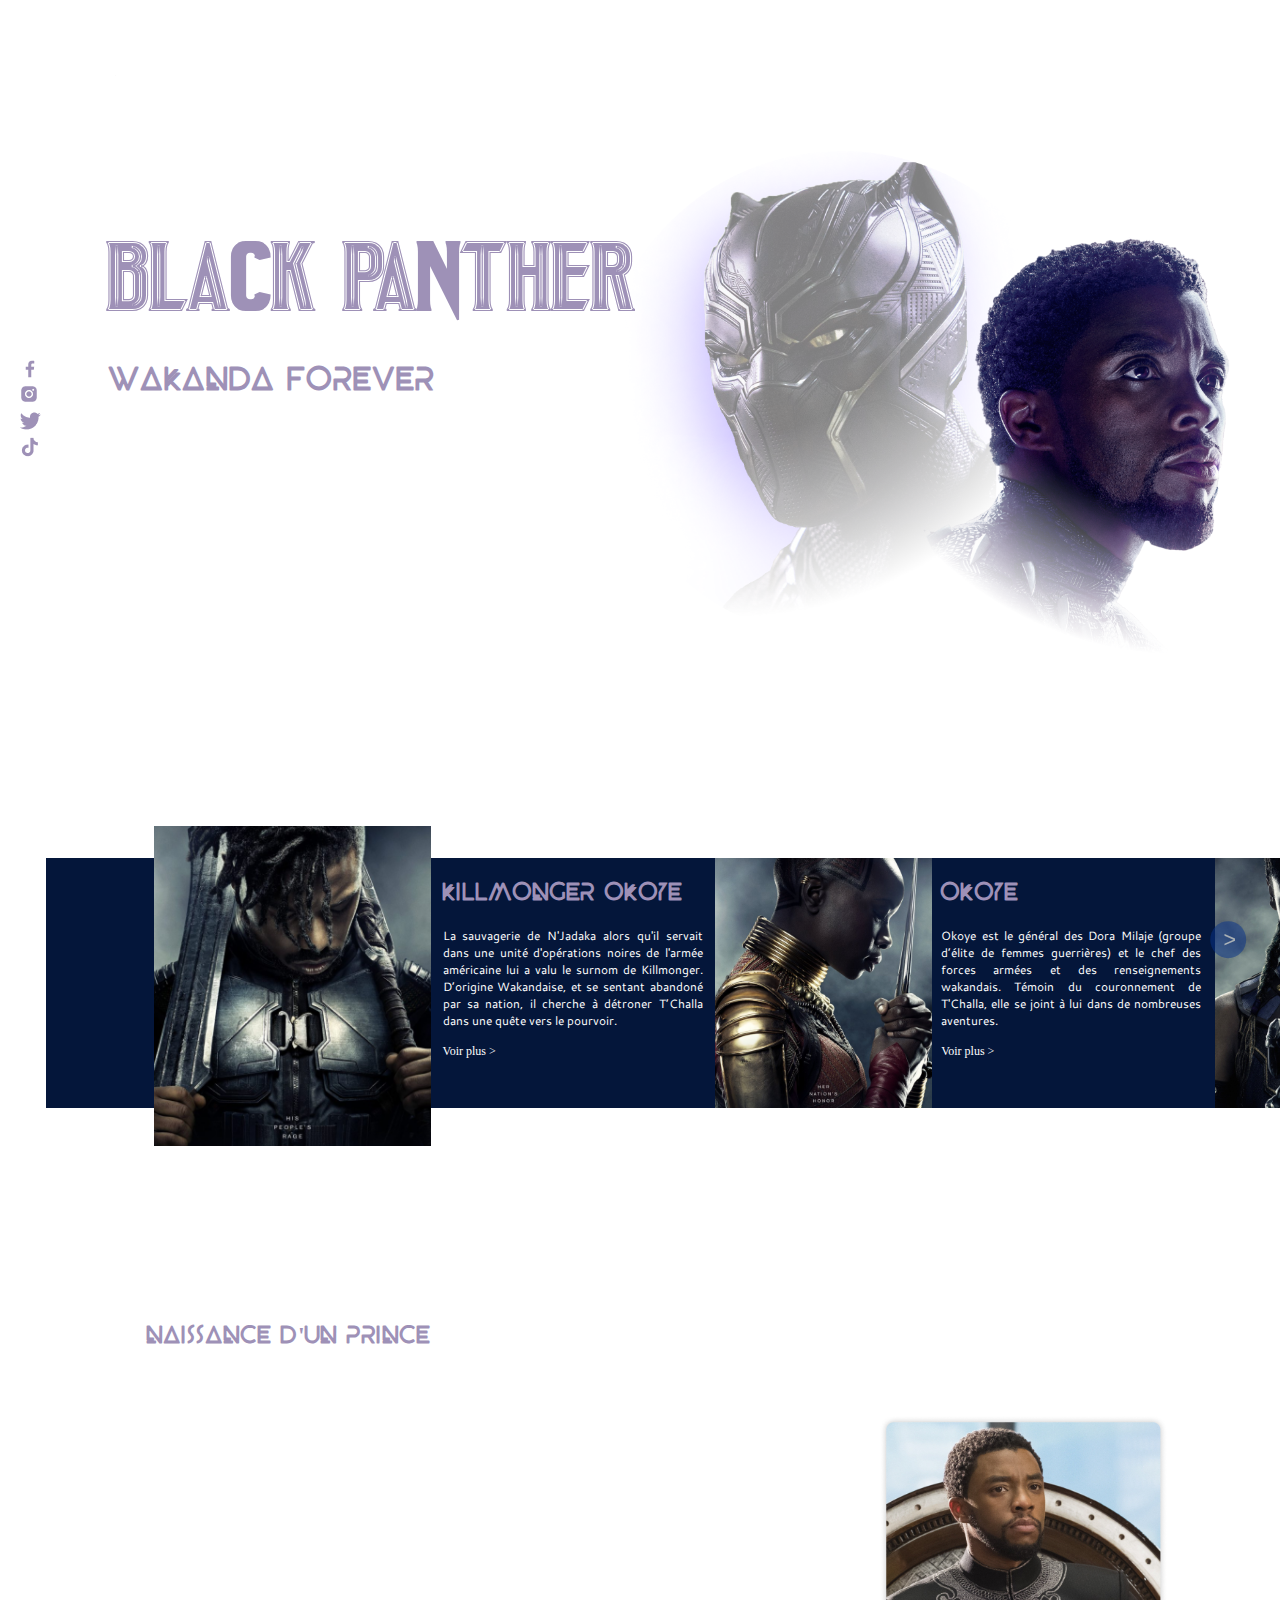
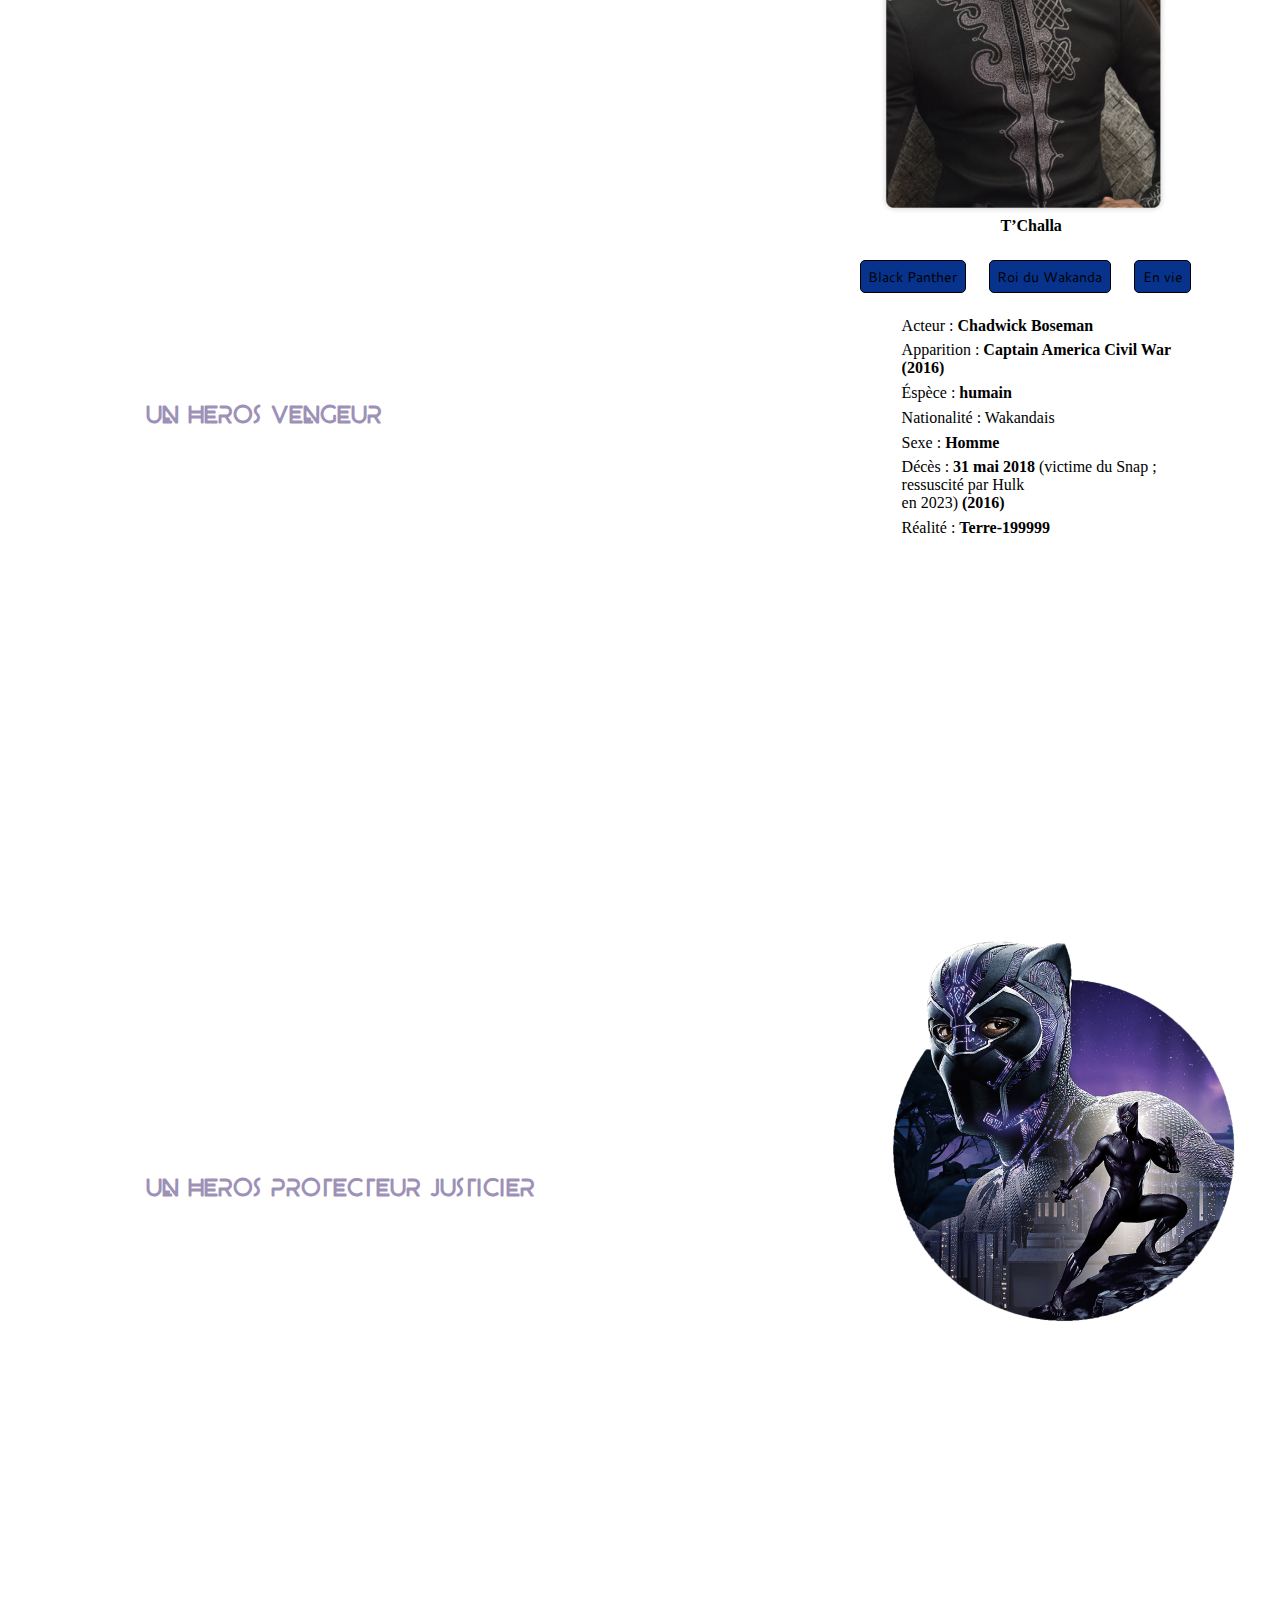
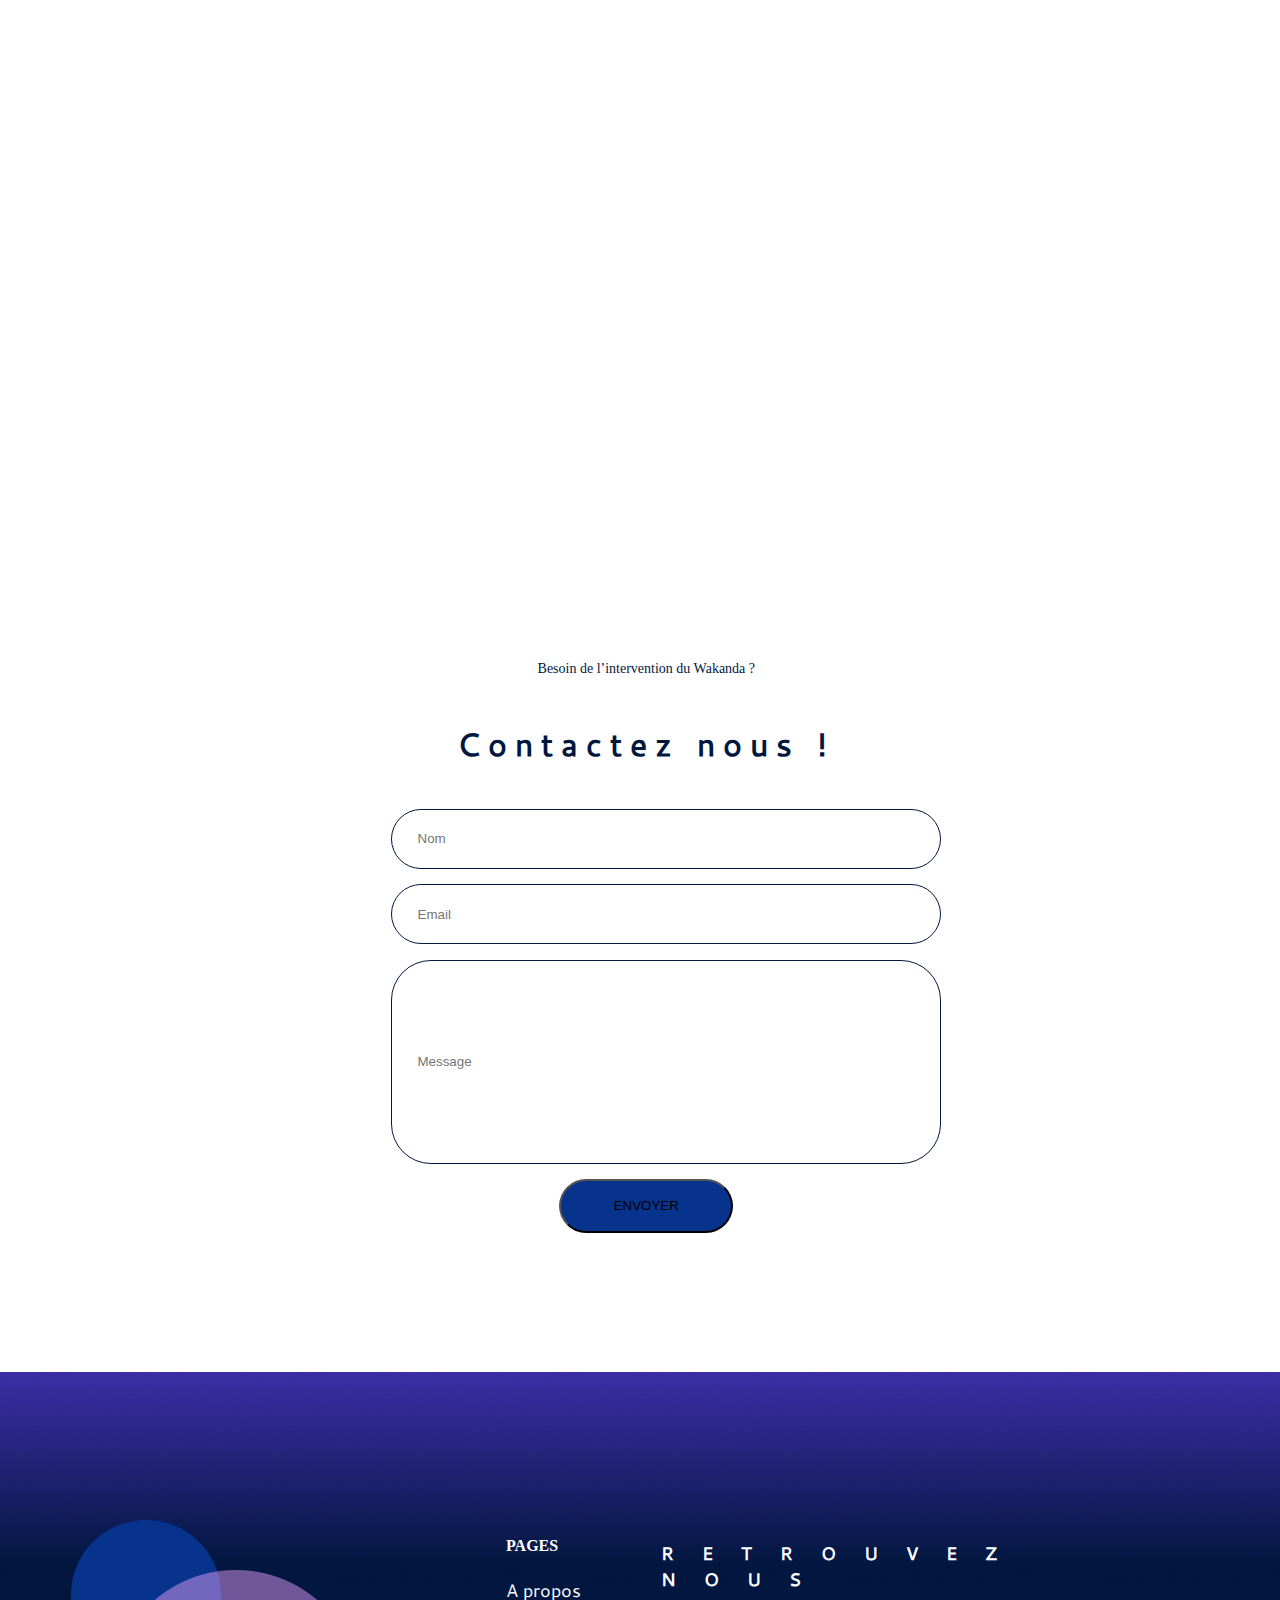
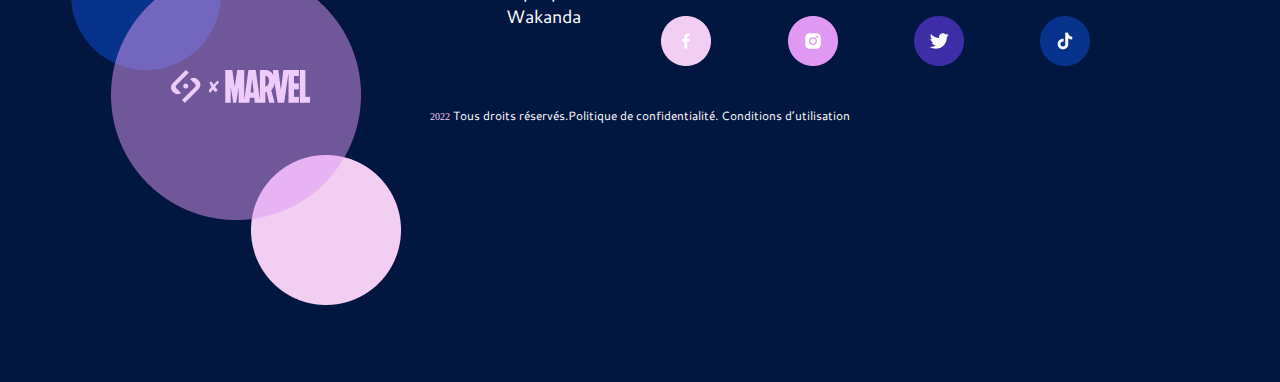
==== index.html @ 411c9c2f "first commit" ====
<!DOCTYPE html>
<html lang="en">
<head>
    <meta charset="UTF-8">
    <meta http-equiv="X-UA-Compatible" content="IE=edge">
    <meta name="viewport" content="width=device-width, initial-scale=1.0">
    <title>evaluation</title>
    <link rel="stylesheet" href="styles/style.css">
</head>
<body>
    
    <!-- Navigation a coté -->
    <header>    
        <section>
            <div class="coté">
                <div class="ligne1"></div>
                <div class="ligne2">
                    <div class="ligne2-1"></div>
                    <div class="logo">
                        <div class="fb"><a href="http://www.marvel-cineverse.fr/pages/mcu/encyclopedie/personnages/black-panther.html"><img src="images\Illustrations + Logo\All pages\icon_facebook.png" alt=""></a></div>
                        <div class="insta"><a href="http://www.marvel-cineverse.fr/pages/mcu/encyclopedie/personnages/black-panther.html"><img src="images\Illustrations + Logo\All pages\icon_instagram.png" alt=""></a></div>
                        <div class="twitter"><a href="http://www.marvel-cineverse.fr/pages/mcu/encyclopedie/personnages/black-panther.html"><img src="images\Illustrations + Logo\All pages\icon_twitter.png" alt=""></a></div>
                        <div class="tiktok"><a href="http://www.marvel-cineverse.fr/pages/mcu/encyclopedie/personnages/black-panther.html"><img src="images\Illustrations + Logo\All pages\icon_tiktok.png" alt=""></a></div>
                    </div>
                </div>    
            </div>
        </section>
   <header>
        <nav>
            <div class="menu">
                <div class="menu1">
                    <img src="images\Illustrations + Logo\All pages\icon_SAYNA.png" alt="">
                    <img src="images\Illustrations + Logo\All pages\icon_x.png" alt="">
                    <img src="images\Illustrations + Logo\All pages\icon_MARVEL.png" alt="">
                </div>
                <div class="menu2">
                    <a href="index.html">ACCUEIL</a>
                    <a href="wakanda.html">WAKANDA</a>
                    <a href="enigme.html">ENIGME</a>
                </div>
            </div>
        </nav>    
   </header> 
   <main>
         <section>
            <div class="black"> 
                <div class="black1">
                    <h1> BLACK PANTHER</h1>
                    <h2>WAKANDA FOREVER</h2>
                    <p id="intro">En plus d'être un film qui fait la part belle aux héroïnes,  Black Panther rend
                        hommage aux cultures africaine et afro-américaine.  On y évoque le
                        racisme, la colonisation etles violences contre les afro-américains. 
                        Ce film marque toutune génération,“c’est100%africain et c’est parfait”.  <p style="text-decoration: underline;">Voir plus ></p> </a></p>                                  
                </div>
            </div>
        </section>
        <section class="page2">
            <div class="les-actuer">
                <div class="sous-actuer">
                    <div >
                        <img class="image-acteur" id="killmonger" src="./images/Illustrations + Logo/Accueil/Pantherhome_slider_1.png" alt="">
                    </div>
                    <div class="description-acteur">
                        <h3>KILLMONGER OKOYE</h3>
                        <p>
                            La sauvagerie de N'Jadaka alors qu'il servait dans une
                            unité d'opérations noires de l'armée américaine lui a valu
                            le surnom de Killmonger. D’origine Wakandaise, et se
                            sentant abandoné par sa nation, il cherche à détroner
                            T’Challa dans une quête vers le pourvoir.
                           </p>
                        <a href=""> Voir plus ></a>
                    </div>
                </div>
                <div class="sous-actuer">
                    <div >
                        <img class="image-acteur" src="./images/Illustrations + Logo/Accueil/Pantherhome_slider_2.png" alt="">
                    </div>
                    <div class="description-acteur">
                        <h3>OKOYE</h3>
                        <p>Okoye est le général des Dora Milaje (groupe d’élite de
                            femmes guerrières) et le chef des forces armées et des
                            renseignements wakandais. Témoin du couronnement
                            de T'Challa, elle se joint à lui dans de nombreuses
                            aventures.
                           </p>
                         <a href=""> Voir plus > </a>
                    </div>
                </div>
                <div class="sous-actuer">
                    <div >
                        <img class="image-acteur" src="./images/Illustrations + Logo/Accueil/Pantherhome_slider_3.png" alt="">
                    </div>
                    <div class="description-acteur">
                        <h3>SHURI</h3>
                        <p>Shuri est la Princesse du Wakanda, la fille de T'Chaka et
                            de Ramonda, la sœur de T'Challa et la leader du Groupe
                            de Design du Wakanda. Innovatrice, elle est chargée de
                            créer une grande partie de la technologie moderne du
                            Wakanda ainsi que les Habits de la Panthère.</p>
                        <a href="">Voir plus ></a>    
                    </div>
                </div>
                <div class="sous-actuer">
                    <div >
                        <img class="image-acteur" src="./images/Illustrations + Logo/Accueil/Pantherhome_slider_4.png" alt="">
                    </div>
                    <div class="description-acteur">
                        <h3>NAKIA</h3>
                        <p>Nakia est une membre des Chiens de Guerre et
                            l'amoureuse de T'Challa. Elle est souvent en mission à
                            travers le monde, assistant aux grandes détresses de
                            nombreux peuples et commence à croire avec force que
                            le Wakanda pourrait activement les aider.</p>
                        <a href="">Voir plus > </a>    
                        
                    </div>
                </div>
                <div class="sous-actuer">
                    <div >
                        <img class="image-acteur" src="./images/Illustrations + Logo/Accueil/Pantherhome_slider_5.png" alt="">
                    </div>
                    <div class="description-acteur">
                        <h3>RAMONDA</h3>
                        <p>Ramonda est la Reine Mère du Wakanda, épouse de
                            T'Chaka et mère de T'Challa et Shuri. Elle se tenait aux
                            côtés de son fils quand il devint le Roi du Wakanda, mais
                            fut forcée de partir en exil lorsque Erik Killmonger vainquit
                            T'Challa et prit le contrôle du trône.</p>
                            <a href="">Voir plus > </a>
                    </div>
                </div>
                <div class="sous-actuer">
                    <div >
                        <img class="image-acteur" src="./images/Illustrations + Logo/Accueil/Pantherhome_slider_6.png" alt="">
                    </div>
                    <div class="description-acteur">
                        <h3>W'kabi</h3>
                        <p>W'Kabi est l'ancien chef de la sécurité pour la Tribu de la Porte
                            du Wakanda ainsi que l'ancien meilleur ami de T'Challa. Ayant
                            perdu la foi en son roi pour avoir échouer à capturer Ulysses
                            Klaue, l'homme responsable de la mort de ses parents,
                            W'Kabi apporta son soutien à Erik Killmonger et lui permit de
                            prendre le trône du Wakanda</p>
                        <a href="">Voir plus > </a>
                    </div>
                </div>
                <div class="sous-actuer">
                    <div>
                        <img  class="image-acteur" src="./images/Illustrations + Logo/Accueil/Pantherhome_slider_7.png" alt="">
                    </div>
                    <div class="description-acteur">
                        <h3>m'baku</h3>
                        <p>M'Baku est le chef de la Tribu Jabari, un groupe de
                            Wakandais qui s'étaient écartés de la société principale
                            du Wakanda et un fervant opposant du pouvoir de
                            T'Challa, mais échoua à le vaincre lors de l'affrontement
                            rituel pour le trône, avant de l'aider à défendre le
                            Wakanda face à Erik Killmonger.
                            </p>
                        <a href="">Voir plus ></a>   
                    </div>
                </div>
                <div class="sous-actuer">
                    <div >
                        <img class="image-acteur" src="./images/Illustrations + Logo/Accueil/Pantherhome_slider_8.png" alt="">
                    </div>
                    <div class="description-acteur">
                        <h3>ZURI</h3>
                        <p>Zuri était un ancien membre des Chiens de Guerre et
                            un shaman Wakandais, loyal conseiller de son Roi.
                            Après avoir gardé les secrets de T'Chaka à propos de
                            sa gestion de la mort de N'Jobu dans le passé, Zuri
                            continua à soutenir le Roi du Wakanda alors que
                            T'Challa reprenait le trône.</p>
                        <a href=""> Voir plus ></a>    
                    </div>
                </div>
                <div class="sous-actuer">
                    <div >
                        <img class="image-acteur" src="./images/Illustrations + Logo/Accueil/Pantherhome_slider_9.png" alt="">
                    </div>
                    <div class="description-acteur">
                        <h3>EVERETT KNNETH ROSS</h3>
                        <p>L'Agent Everett Ross est un agent de la CIA et un ancien
                            Commissaire Exécutif à l'Antiterrorisme pour la Force
                            Conjointe AntiTerroriste. Après avoir quitté la Force Conjointe
                            AntiTerroriste, Ross fut chargé de traquer et neutraliser
                            Ulysses Klaue, ce qui plaça Ross sur le chemin de Black
                            Panther, qui cherchait à capturer de nouveau Klaue pour ses
                            crimes passés.</p>
                    <a href="">Voir plus > </a>        
                    </div>
                </div>
                <div class="sous-actuer">
                    <div >
                        <img class="image-acteur" src="./images/Illustrations + Logo/Accueil/Pantherhome_slider_10.png" alt="">
                    </div>
                    <div class="description-acteur">
                        <h3>ULUSSE KLA</h3>
                        <p>Ulysses Klaue est un criminel international, gangster et vendeur
                            d'armes sur le marché noir. En 1992, il collabora avec N'Jobu afin
                            de voler une quantité importante de vibranium au Wakanda. Bien
                            qu'il soit parvenu à voler et à s'échapper avec un stock important, il
                            reçut une marque sur le cou de la part des Wakandais.</p>
                        <a href="">Voir plus ></a>    
                    </div>
                </div>
            </div>    
            <img id="droite" src="./images/Illustrations + Logo/Accueil/fleche.svg" alt="Petite flèche qui pointe vers la droite">
            <img id="gauche" src="./images/Illustrations + Logo/Accueil/fleche.svg" alt="Petite flèche qui pointe vers la gauche">
        </section>
        <section>
            <div class="page3">
                <div class="texte" >
                    <div>
                    <h3>NAISSANCE D'UN PRINCE</h3>
                    <p>T'Challa est né au Wakanda, un pays isolationniste situé en Afrique, du monarque régnant T'Chaka et de sa femme
                        Ramonda. Il a finalement eu une sœur cadette nommée Shuri. S'entraînant toute sa vie pour prendre la place de son père
                        en tant que prochain Black Panther, T'Challa est devenu un homme avec un esprit très actif et malgré tous les efforts de
                        T'Chaka, une grande aversion pour la politique.</p>
                    </div>
                    <div>
                    <p>T'Challa est poli, respectueux et très attentionné envers les gens qu'il côtoie et qu'il considère comme ses amis. Il est
                        démontré qu'il a un grand respect envers les autres, en particulier envers son père, T'Chaka. Il honore la tradition et les
                        principes du Wakanda et est prêt à agir chaque fois que cela est nécessaire. À la mort de son père, il était disposé et prêt à
                        prendre la place qui lui revenait en tant que roi du Wakanda. Bien qu'il ne semble pas privilégier les combats, il a très vite
                        tenté de venger la mort de son père. Combattant honorable, T'Challa respecte ses adversaires et est prêt à épargner la vie
                        de ses ennemis. Cela étantdit, il n'est pas opposé àtuer sesadversaires dans un combat et n'essaie pas toujours d'éviter les
                        mesures mortellesde lesneutraliser.</p> 
                    </div>
                    <div>
                        <p>« Toute ma vie, je l'ai regardé porter le costume. Il pouvait soulever un homme à une seule main et courir aussi vite
                            qu'un zèbre. Puis il m'a dit qu'il était trop vieux pour continuer à endosser le rôle de Black Panther; il me l'a alors
                            passé afin de simplement rester roi. <br>
                            – Il me disait qu'il ne pouvait plus rentrer dans le costume. » <br>
                            — T'Challa et Zuri</p>
                    </div>
                    <div>
                        <h3>UN HEROS VENGEUR</h3>
                        <p>« La mort, dans notre culture, n'est pas la fin. Pour nous, c'est plutôt un point de départ. Le défunt n'a qu'à tendre les
                            bras; et Bast et Sekhmet le guident jusqu'à l'entrée de la grande vallée où il résidera à tout jamais. <br> – C'est une vision très pacifique. <br> – À l'image de mon père. Je ne suis pas mon père. » <br> — T'Challa et Natasha Romanoff</p>
                    </div>
                    <div>
                        <p>Suite à la mort de son père dans l'attentat à la bombe orchestré par Helmut Zemo, terroriste souhaitant la chute des
                            Avengers, T'Challa avait entrepris de tuer le Soldat de l'hiver, qui était largement considéré (à tort) comme responsable de
                            l'attaque. Au cours de sa tentative de trouver le Soldat de l'hiver, Black Panther avait rejoint une guerre civile entre les
                            Avengers, où il s'était rangédu côté d'Iron Man. T’Challa estalors animé par son désir de vengeance de la mort de son père,
                            ce qu’il partage avecIron Man, tous deux victimesdel’assassinat deleurs parents.</p>
                    </div>
                    <div>
                        <p>Cependant, Black Panther apprend finalement en capturant Zemo, que c’était lui le seul responsable de la mort de son
                            père, et que le Soldat de l’hiver n’était alors qu’une arme entre les mains de Zemo. Se rendant compte de la supercherie
                            ainsi que de la voie sombre de la vengeance, T’Challa se promet de ne plus permettre aux désirs de vengeance de le
                            consumer à nouveau.</p>
                    </div>
                    <div>
                        <p>« Quelle est la meilleure façon de protéger le Wakanda ? Je dois devenir un grand roi baba, comme tu l'étais. <br> – Tu devras lutter. Pour ça, il te faudra t'entourer de personnes de confiance. Tu es un homme bon, avec un grand
                            coeur. C'est difficile pour un homme bon d'être roi. » <br> — T'Challa et T'Chaka</p>
                    </div>
                    <div>
                        <h3>UN HEROS PROTECTEUR JUSTICIER</h3>
                    </div>
                    <div>
                        <p>Il y a des siècles, alors que cinq tribus africaines se disputaient une météorite composée de vibranium métallique
                            extraterrestre, un chaman guerrier Bashenga, guidé par la déesse panthère Bast, ingère une herbe en forme de cœur
                            affectée par le métal et acquiert des capacités surhumaines.Devenu le premier"Black Panther", il unit toutes les tribus sauf
                            la tribu des Jabari, et forme la nation du Wakanda. Au fil du temps, les Wakandains utilisent le vibranium pour développer
                            une technologie depointetouten s'isolant du restedumondeet en sefaisant passer pour un pays du tiers monde.</p>
                    </div>
                    <div>
                        <p>Il y a des siècles, alors que cinq tribus africaines se disputaient une météorite composée de vibranium métallique
                            extraterrestre, un chaman guerrier Bashenga, guidé par la déesse panthère Bast, ingère une herbe en forme de cœur
                            affectée par le métal et acquiert des capacités surhumaines.Devenu le premier"Black Panther", il unit toutes les tribus sauf
                            la tribu des Jabari, et forme la nation du Wakanda. Au fil du temps, les Wakandains utilisent le vibranium pour développer
                            une technologie depointetouten s'isolant du restedumondeet en sefaisant passer pour un pays du tiers monde.</p>
                    </div>
                    <div>
                        <p>Après les événements quise sont déroulés dans"Captain America: Civil War", T'Challa revient chezlui prendre sa place sur
                            le trône du Wakanda, une nation africaine technologiquement très avancée. Néanmoins, T’Challa se retrouve rapidement
                            mis au défi pour obtenir le trône. Une fois couronné il espère accomplir une tâche que son père n’aura pas pu mener à son
                            terme : capturerUlysseKlawun voleur qui a volé duvibranium. Cette traque l’amènera àfaire équipe avec l’agent de la CIA
                            Everett Ross et les membres de la Dora Milaje, les forces spéciales du Wakanda. Il découvira également un secret enfoui
                            sur sa famille qui lui fera prendre conscience de la nécessité de s’ouvrir au monde exterieur afin de ne pas répeter les
                            erreurs de son père.</p>
                    </div>
                </div>
                <div class="page2-2"  style="margin-top: 84%;">
                    <div class="apropo">
                        <div class="absolue1">
                            <img src="./images/Illustrations + Logo/Accueil/Pantherhome3.png" alt="">
                        </div>
                        <div class="bloc">
                            <div class="texte">
                                <h4 class="centre0">T’Challa</h4>
                            </div>
                            <div class="centre1">
                                <button>Black Panther</button>
                                <button>Roi du Wakanda</button>
                                <button>En vie </button>
                            </div>
                            <div class="texte0">
                                <ul>
                                    <li>Acteur : <strong> Chadwick Boseman </strong></li>
                                    <li>Apparition : <strong>Captain America Civil War (2016) </strong> </li>
                                    <li>Éspèce : <strong> humain </strong></li>
                                    <li>Nationalité : <span> Wakandais</span></li>
                                    <li>Sexe : <strong> Homme</strong></li>
                                    <li>Décès : <strong> 31 mai 2018</strong>  (victime du Snap ; ressuscité par Hulk <br> en 2023) <strong>(2016) </strong></li>
                                    <li>Réalité : <strong>Terre-199999 </strong></li>
                                </ul>
                            </div>
                        </div>
                    </div>
                    <div class="ptr6">
                        <img src="./images/Illustrations + Logo/Accueil/Pantherhome2.png" alt="">
                    </div>  
                </div>            
            </div>    
        </section>
        <section >
            <div class="contact">
                <form class="formulaire">
                        <p> <span style="color: #021740; font: 14px p;"> Besoin de l’intervention du Wakanda ? </span> </p>
                        <h4> <span> <strong style="color: #021740; letter-spacing: 8px;"> Contactez nous !</strong></span></h4>
                        <div class="input">
                            <div class="frm-1">
                                <input type="text" placeholder="Nom">
                            </div>
                            <div class="frm-1"> 
                                <input type="adresse email" placeholder="Email"> 
                            </div>
                            <div class="frm-2">
                                <input type= "message" placeholder="Message">
                            </div>
                            <div class="frm-4" >
                            <button  type="submit">ENVOYER</button>
                            </div>
                        </div>
                </form>
            </div>    
        </section>
   </main>
    <!-- deniuer page -->
   <footer>
        <div class="pieds">
            <div class="propo">
                <div class="page">
                    <h4>PAGES</h4>
                        <a href="">A propos</a> <br> 
                        <a href="">Wakanda</a>
                </div>
                <div class="rs">
                    <h4>RETROUVEZ NOUS</h4>
                    <div class="reseau">
                        <div class="rs1"><a href="http://www.marvel-cineverse.fr/pages/mcu/encyclopedie/personnages/black-panther.html"><img src="images\Illustrations + Logo\All pages\footer3.png" alt=""></a></div>
                            <div class="rs1"><a href="http://www.marvel-cineverse.fr/pages/mcu/encyclopedie/personnages/black-panther.html"><img src="images\Illustrations + Logo\All pages\footer4.png" alt=""></a></div>
                            <div class="rs1"><a href="http://www.marvel-cineverse.fr/pages/mcu/encyclopedie/personnages/black-panther.html"><img src="images\Illustrations + Logo\All pages\footer5.png" alt=""></a></div>
                            <div class="rs1"><a href="http://www.marvel-cineverse.fr/pages/mcu/encyclopedie/personnages/black-panther.html"><img src="images\Illustrations + Logo\All pages\footer6.png" alt=""></a></div>
                    </div>
                </div>
            </div>
            <div class="final">
                <div class="footer">
                    <img src="images\Illustrations + Logo\All pages\footer1.png" alt="">
                </div>
                <div class="logo3">
                    <img src="images\Illustrations + Logo\All pages\footer2.png" alt="">
                </div>
            </div>    
            <div class="politique">
                <div class="pltq">
                    2022<a href=""> Tous droits réservés</a>
                </div>
                <div class="pltq">
                    <li><a href="">Politique de confidentialité</a></li>
                </div>
                <div class="pltq">
                    <li><a href=""> Conditions d’utilisation</a></li>
                </div>
            </div>
        </div>    
   </footer>
   <script src="./js/accaille.js"></script>
</body>
</html>
---- styles/style.css ----
*{  
    text-decoration: none;
    list-style: none;
}

*:focus{
    outline: none;
}
body{
    overflow-x: hidden;

    background-repeat: no-repeat;
    background-size: cover ;
    background-image: url("../images/Illustrations + Logo/All pages/arrière_plan.png");
}  
a{
    color: white;
}
a:hover{
    text-decoration: underline;
}
/* Style de  police */
@font-face{
    font-family: "PantheraRegular";
    src: url(../fonts/PantheraRegular-MVZ9J.ttf);
}
h1{
    font-family:"PantheraRegular";
    font-size: 68px;
    color: #9E91B7;
}
@font-face{
    font-family: "FontsFree";
    src: url(../fonts/FontsFree-Net-BEYNO.ttf);
}
h2, .menu2 a{
    font-family:"FontsFree";
    font-size: 32px;
    color: #9E91B7;
}
@font-face{
    font-family: "h3";
    src: url(/fonts/FontsFree-Net-BEYNO.ttf);
}
h3{
    font-family:"FontsFree";
    font-size:  24px;
    color: #9E91B7;
}
@font-face{
    font-family: "Cantarell-Regular" ;
    src: url(../fonts/Cantarell-Regular.ttf);
}
p,  .page a{
    font-family: "Cantarell-Regular";
    font-size: 18px;
    color: #FFFF;
}
.politique a{
    font-family: "Cantarell-Regular";
    font-size: 1Opx;
    color: #FFFF;
}
.formulaire p{
    font-family: "Cantarell-Regular";
    font-size: 20px;
}
.centre1 button{
    font-family: "Cantarell-Regular";
    font-size: 14px;
}

.formulaire h4{
    font-family: "Cantarell-Regular";
    font-size: 32px;
}
.cebtre0{
    font-family: "Cantarell-Regular";
    font-size: 30px;
}
.propos h4, .rs h4{
    font-family: "Cantarell-Regular";
    font-size: 18px;
    letter-spacing: 6px;
}
/* barre de navigation */
.coté{
    position: absolute;  
}
.ligne1{
    background-color: #FFFF;
    height: 450px;
    width: 3px;
    position: fixed;
}
.ligne2{
    position: fixed;
}
.ligne2-1{
    background-color: #FFFF;
    height: 350px;
    width: 3px;
    margin-left: 90%;
    
}
.logo img{
    margin-left: 50%;
}
.logo img:hover{
    filter: brightness(0) invert(1);
}
/* Menu */
.menu{
   display: flex;
   padding: 3% 5% 0 5%;
   justify-content: space-between; 
}
.menu2 {
    display: flex;

}
.menu2 a{
    padding: 0% 3%;
    color: #FFFF;
}
.menu2 a:hover{
    text-decoration: underline;
    color: #9E91B7;
    
}

/* main */


/* premiere section */
.black{
    text-align: justify;
    margin-left: 8%;
    background-image: url("../images/Illustrations + Logo/Accueil/Pantherhome1..png");
    background-size: 70%;
    background-position: 140%;
    background-repeat: no-repeat;
    height: 600px;
    padding-top: 9%
}
#intro{
    width: 45%;
}
/* section 2 */
.page2{
    height: 250px;
    margin-left:3%;
    background-color: #04163a;

}
.les-actuer{
    width: 95%;
    height: 250px;
    display: flex;
    flex-wrap: nowrap;
    margin-left: 5%;
    margin-bottom: 15%;
    transition: all 1s ease;
    margin-top: 5%;
}
.sous-actuer{
    display: flex;
    gap: 2%;
    margin-left: 2%;
}
.description-acteur{
    min-height: 50%;
    height: auto;
}
.description-acteur p, a{
    text-align: justify;
    font-size: 12px;
    width: 260px;
    height: auto;
}
.image-acteur{
    height: 250px;
    width: auto;
}
/* image de slider */
#killmonger{
    width: auto;   
    height: 20em;
    margin-top: -2em;
    margin-left: 1.5em;
}

.image-acteur img {
    float: left;
    margin-right: 1em;
    width: 200px;
}
.image-acteur:hover {
    transform: scale(1.2);
    transition: all 1s ease;
}
/* peti fleche de slider */
#droite {
    width: 200px;
    position: absolute;
    top: 800px;
    right: -80px;
    cursor: pointer;
    opacity: 0.5;
    transition: all 0.3s ease;
}
#droite:hover {
    opacity: 1;
}
#gauche {
    width: 200px;
    position: absolute;
    top: 800px;
    left: 20px;
    cursor: pointer;
    transform: rotate(180deg);
    opacity: 0.5;
    transition: all 0.3s ease;
}
#gauche:hover {
    opacity: 1;
}

/* 3eme section */
.page3{
    display: grid;
    grid-template-columns: 65% 35%;
    margin: 15% 8% 8% 11%;
}
.page3 p{
    color: white;
}
.texte{
    text-align: justify;
}

.apropo{
    background-color: #FFFF;
    border-radius: 20px;
    width: 380px;
    margin-left: 8%;
    justify-content: center;
    position: relative;
    padding-top: 55%;
    padding-bottom: 15%;
    margin-bottom: 30%;
}
.centre0, .centre1{
    text-align: center;
}
ul li{
    padding: 1% 6%;
}
.centre1 button{
    background-color: #07338C;
    margin: 1%;
    padding: 1.5% 2%;
    border-radius: 5px 5px 5px 5px;
    border: 1px solid;
    margin-right: 4%;
}
.absolue1{
    position: absolute;
    top: -30%;
    left: 10%;
    margin: auto;
}
.absolue1 img{
    height: 400px;
}

.colonne2{
    margin-top: 30%;

}
.texte{
    color: black;
}
.ptr6{
    width: 50%;
}
.ptr6 img{
    padding-top: 100%;
}
/* folmulaire */
.formulaire{
    text-align: center;
    background: linear-gradient(to bottom, white, transparent);
    width: 40%;
    margin: auto;
    padding: 2% 10%;
    min-height: 400px;
    border-radius: 120px;
    color: #021740;

}
.frm-1 input{
    border: 20px;
    border-radius: 40px 40px;
    border: 1px solid #021740;
    width: 520px;
    height: 56px;
    padding-left: 5%;
    background: none; 
    margin-bottom: 3%;
    color: black;

    
}
.frm-2 input{
    border: 20px;
    border-radius: 40px 40px;
    border: 1px solid #021740;
    width: 520px;
    height: 200px;
    padding-left: 5%;
    background: none;
    margin-bottom: 3%;
    color: #021740;
 
}
.frm-4 button{
    width: 174px;
    height: 54px;
    text-align: center;
    background: #FFFF;
    border-radius: 40px 40px;
    background-color:  #07338C;
    cursor: pointer;
}
.form4 button:hover{
   filter: drop-shadow(0 2px 1.5rem #021740);
}
.contact{
    background-image: url("../images/illustrations + logo/Accueil/Pantherhome4.png");
    width: 101%;
    padding: 12% 0;
}
/* foooter */
.pieds{
    background-image: url("../images/Illustrations + Logo/All pages/back_footer.png");
    margin: -3%;
     padding-top: 10px;
     min-height: 600px;
}  
.propo{
    display: flex;
    width: 40%;
    margin-left: 40%;
    margin-top: 10%;
}
.rs{
    padding-left: 15%;
    letter-spacing: 28px;
}
.rs h4{
    letter-spacing: 28px;
}
.reseau{ 
    display: flex;
}
.rs1{
    padding-right: 20%;
}
.final{
    position: relative;
    width: 50%;
    margin-left: 15%; 

}
.footer{
    position: absolute;
    height: 4%;
    top: -405%;
    left: -15%;
}

.final:hover{
    transform: scale(1.1);
}
.politique{
    font-size: 10px;
    display: flex;
    justify-content: center;   
}
.pltq{
    color: #F2CEF2;
}
.pltq li a::before{
    content: ".";
}
.pieds h4{
    color: #FFFF;
}
.rs1:hover{
    transform: scale(1.1);
}
/* resposive */
/* @media all and (max-width: 1200px){ 
    .menu2 a{
        font-size: 12px;
        margin-left: 12px;
    } 
    /* page2 */
   /* .black h1{
        font-size: 45px;
    }
    .black h2{
        font-size: 25px;
    }
    .black p{
        font-size: 12px;
    }
    .hero{
        display: flex;
        flex-direction: column;
        width: 90%;
        height: 150%;
        margin-top: -2%
    }
    .hero1{
        display: flex;

    }
    .hero h2{
        font-size: 25px;
    }
    .hero p{
        font-size: 12px;
    }
    .okoto img{
        width: 97%;
        margin-left:85%;
    }
    .pather img{
        width: 70%;
        margin-top: 6%;
        margin-left: 56%;
    } 
    .text-okoto{
        width: 50%;
        margin-left: 15%;
    }
    .pather-text{
        width: 50%;
        height: 50%;
    }
    /* .pre{
        margin: 3% 0 0 30% ;
    } */
    /* .pre img{
        width: 100%;
        height: 90%;
    }
    .texte0 ul {
        font-size: 15px;
    } */
    /* page3 */
    /* .page3 h2{
        font-size: 25px;
    }
    .page3 p{
        font-size: 12px;
    }
    .page3{
        display: flex;
        flex-direction: column;
    }
    .apropo{
       height: 3vh;
       font-size: 25px;
    }
    .bloc{
        margin-top: -63%;
    }
    .ptr6 {
        margin-top: -45%;
    }
    .ptr6 img{
        margin-top: -45%;
        width: 180%;
    }
    .contact{
        width: 120%;
    }
    .formulaire h4{
        font-size: 25px;
    }
    .formulaire p{
        font-size: 12px;
    }
    .frm-1 input{
        border: 20px;
        border-radius: 40px 40px;
        border: 1px solid #021740;
        width: 220px;
        height: 56px;
        margin-bottom: 3%;
    }
    .frm-2 input{
        border: 20px;
        border-radius: 40px 40px;
        border: 1px solid #021740;
        width: 220px;
        height: 150px;
        padding-left: 5%;
        background: none;
    }
    .frm-4 button{
        width: 104px;
        height: 34px;
        text-align: center;
        background: #FFFF;
        border-radius: 40px 40px;
        background-color:  #07338C;
    } */
    /* footer */
    /* .pieds{
        height: 700px;
        width: 120%;
    }
    .propo{
        display: inline-block;
        width: 60%;
        margin-left: 10%;
        margin-top: 25%;
        text-align: center;
    }
    .final{
        margin-top: -31%;
        width: 50%;
        margin-left: 25%;
    }
    .reseau a {
        letter-spacing: 5px;
    }
    .footer img{
        width: 90%;
        margin-left: 45%;
    }
    .politique{
        margin-top: 30%;
    }
    .pltq a{
        font-size: 10px;
    }
    .logo3{
        margin-left: 20%;
    }
    
}
@media all and (max-width:1100px){
    .menu2{
        padding-left: 25%;
    }
    body{
        font-size: 10px;
    }
    
} 
@media all and (max-width: 960px){
    .okoto img{
        width: 67%;
        margin-left:75%;
    }
    .absolue1 img{
        margin-top: -3%;
        width: 60%;
        height: 60%;
        margin-left: 15%;

    }
}
@media all and (max-width: 882px){
    .absolue1 img{
        margin-top: -16%;
        width: 60%;
        height: 60%;
        margin-left: 15%;
    }
    .propo{
        display: inline-block;
        width: 60%;
        margin-left: 10%;
        margin-top: 25%;
        text-align: center;
    }
    .final{
        margin-top: -45%;
        width: 50%;
        margin-left: 20%;
    }
    .page{
        margin-top: 23%;
    }
    .footer img{
        width: 90%;
        margin-left: 40%;
    }
    .politique{
        margin-top: 44%;
    }
    .rs{
        margin-top: 4%;
    }

}
@media all and (max-width: 710px){
    .apropo{
        height: 3vh;
        font-size: 25px;
     }
    .absolue1 img{
        margin-top: -16%;
        width: 50%;
        height: 50%;
        margin-left: 15%;
    }
}
@media all and (max-width: 610px){
    .apropo{
        height: 6vh;
        font-size: 25px;
     }
    .absolue1 img{
        margin-top: -16%;
        width: 50%;
        height: 50%;
        margin-left: 15%;
    }
    .propo{
        display: inline-block;
        width: 60%;
        margin-left: 10%;
        margin-top: 35%;
        text-align: center;
    }
    .final{
        margin-top: -45%;
        width: 50%;
        margin-left: 20%;
    }
    .page{
        margin-top: 33%;
    }
    .footer img{
        width: 90%;
        margin-left: 40%;
    }
    .politique{
        margin-top: 54%;
    }
    .rs{
        margin-top: 15%;
    }
}

@media all and (max-width: 600px){
    .pather img{
        width: 60%;
        height: 96%;
    }
    .pather {
        margin-left: -29%;
    }
    .okoto img, .text-okoto{
        margin-left: -1%; 
    }
    .text-okoto{
        margin-left: -32%;
    }
}
@media all and (max-width: 400px){
    .apropo ul{
        font-size: 12px;
     }
     .apropo{
        width: 100%;
        height: 54%;
        margin-top: 23%;
     }
    .absolue1 img{
        margin-top: -16%;
        width: 50%;
        height: 50%;
        margin-left: 15%;
    }
} */
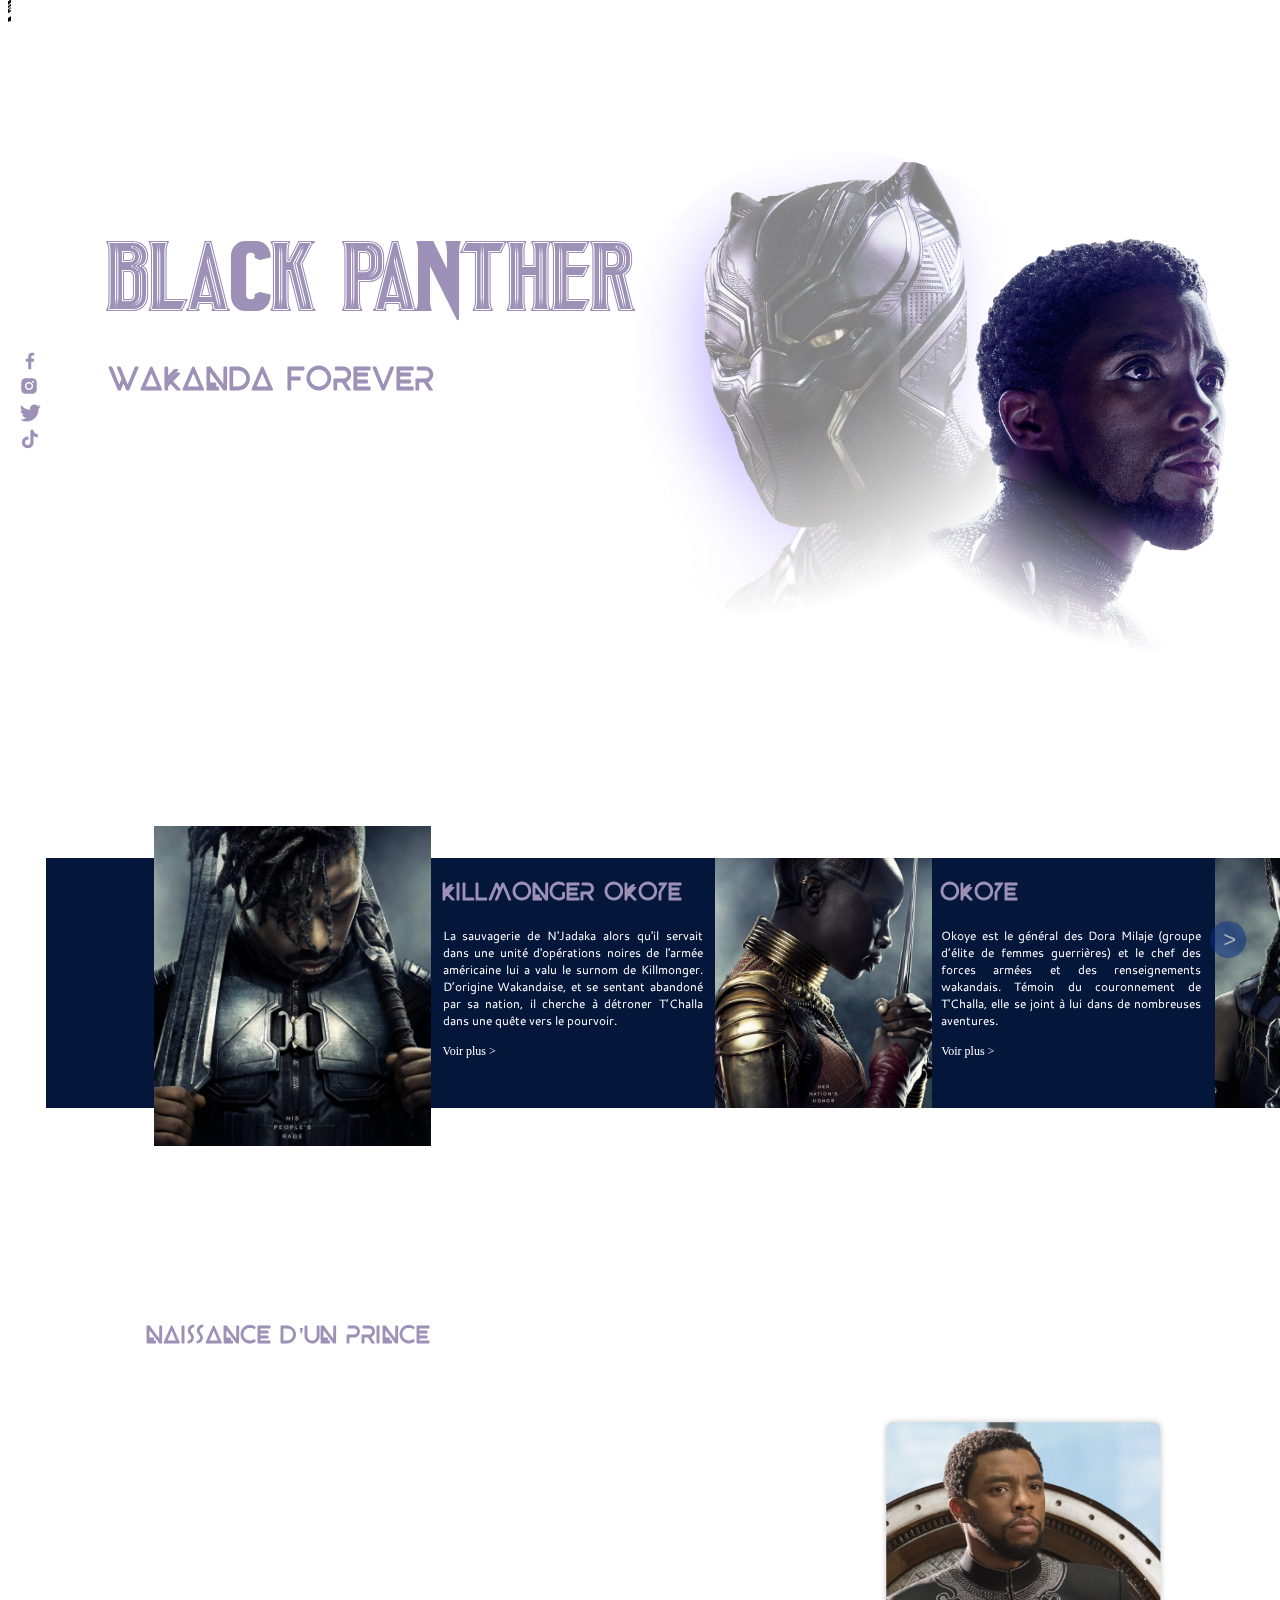
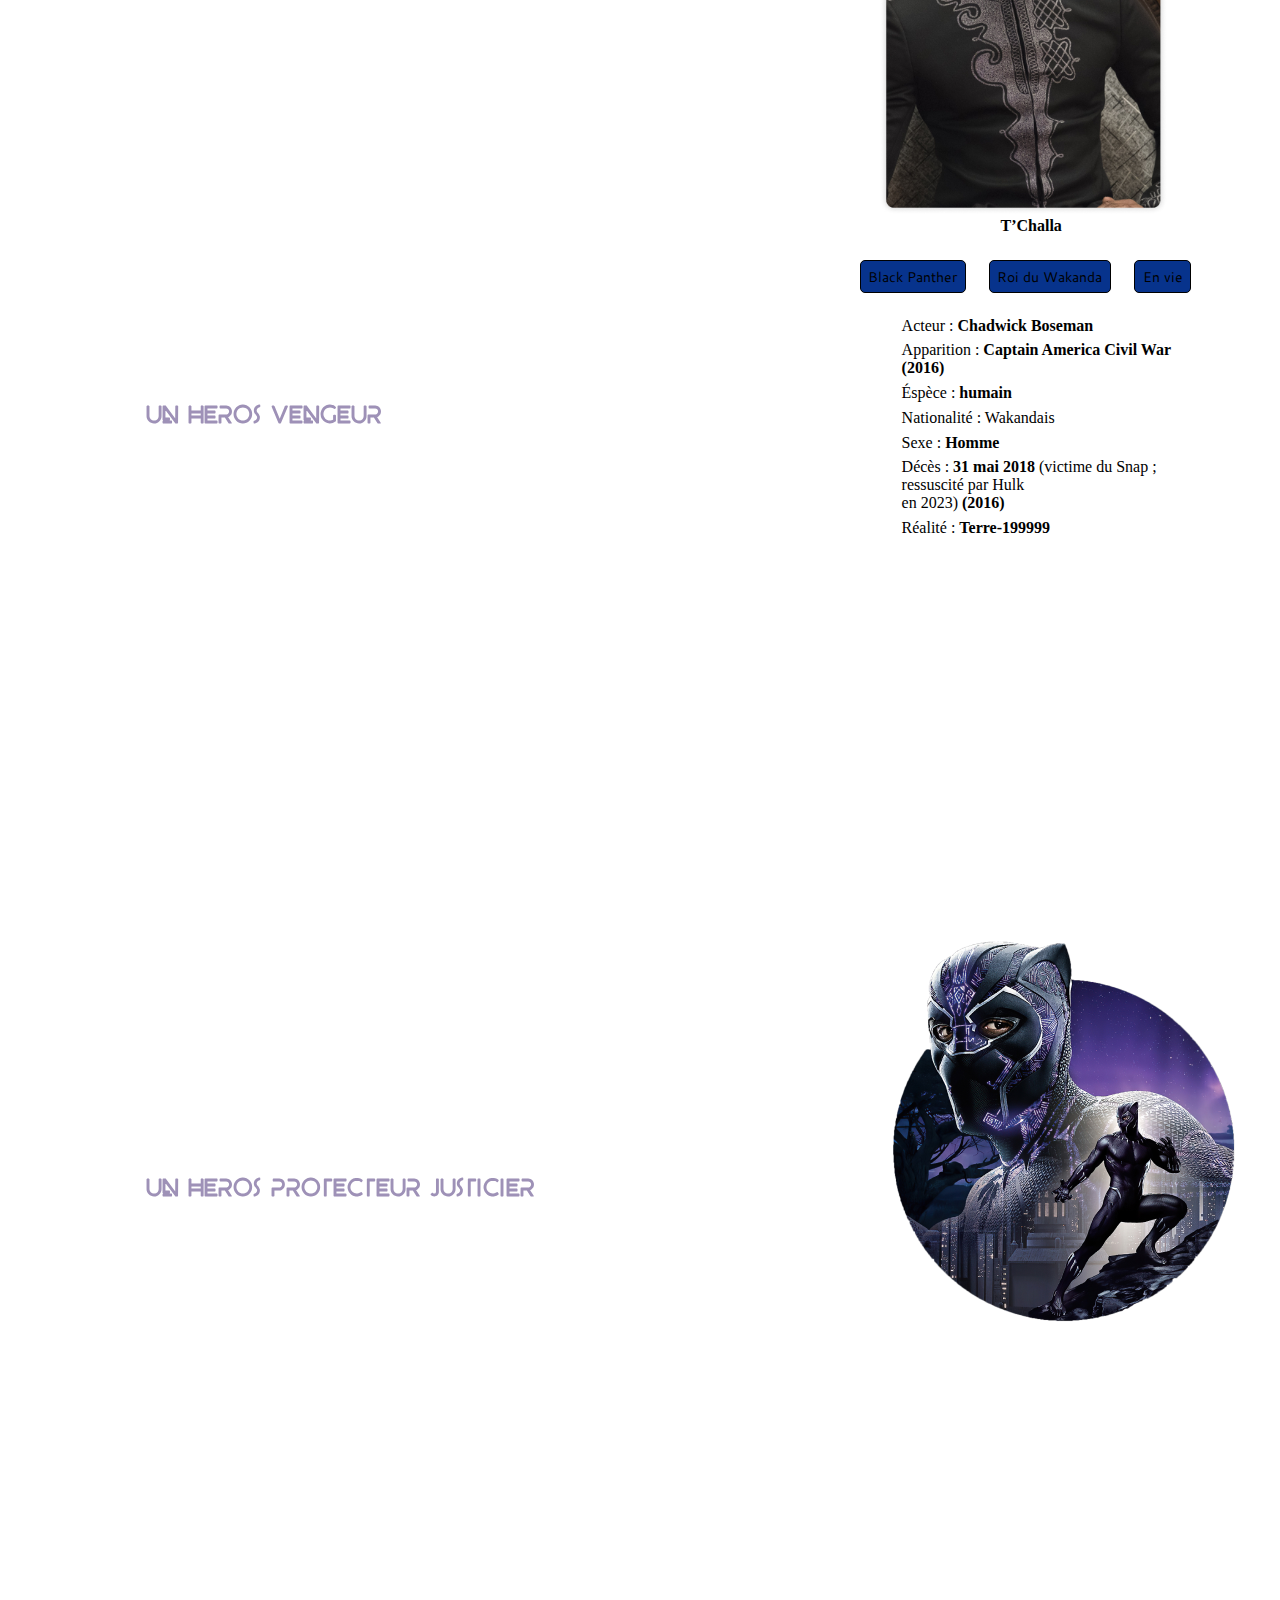
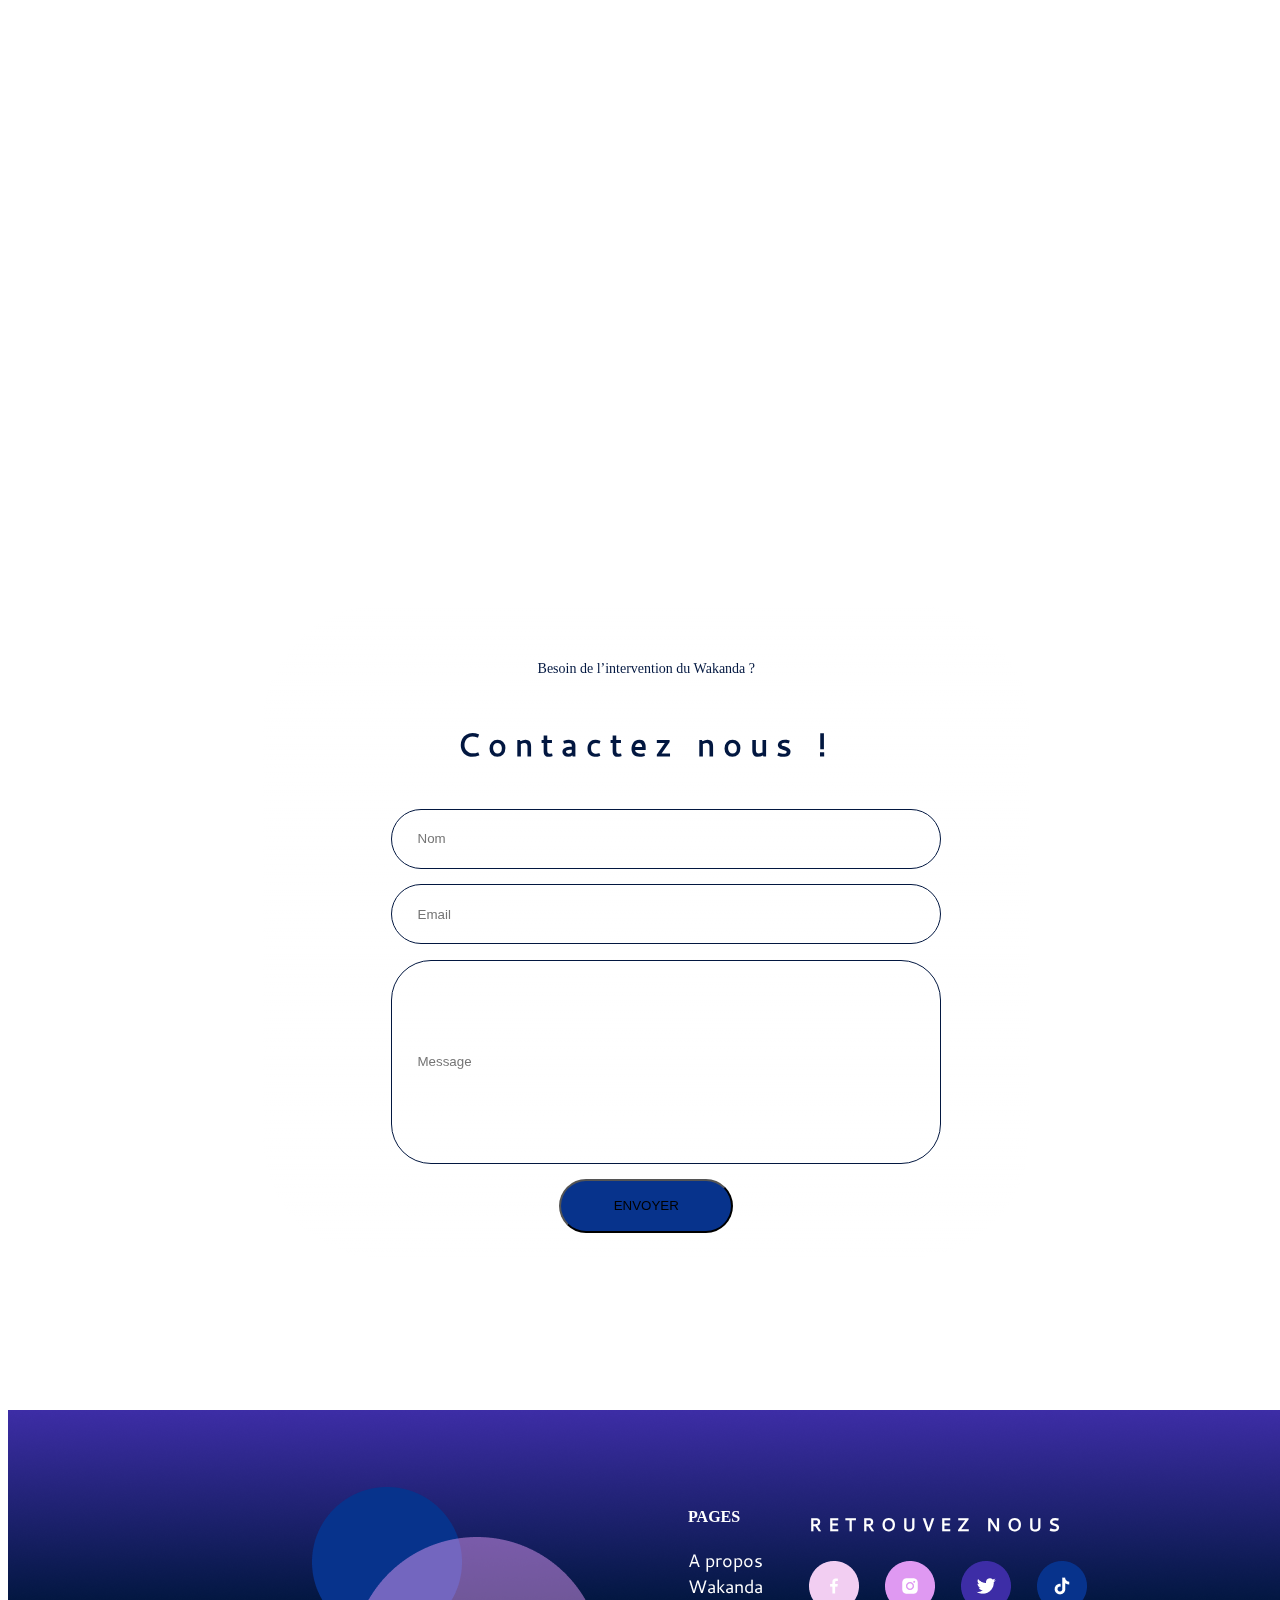
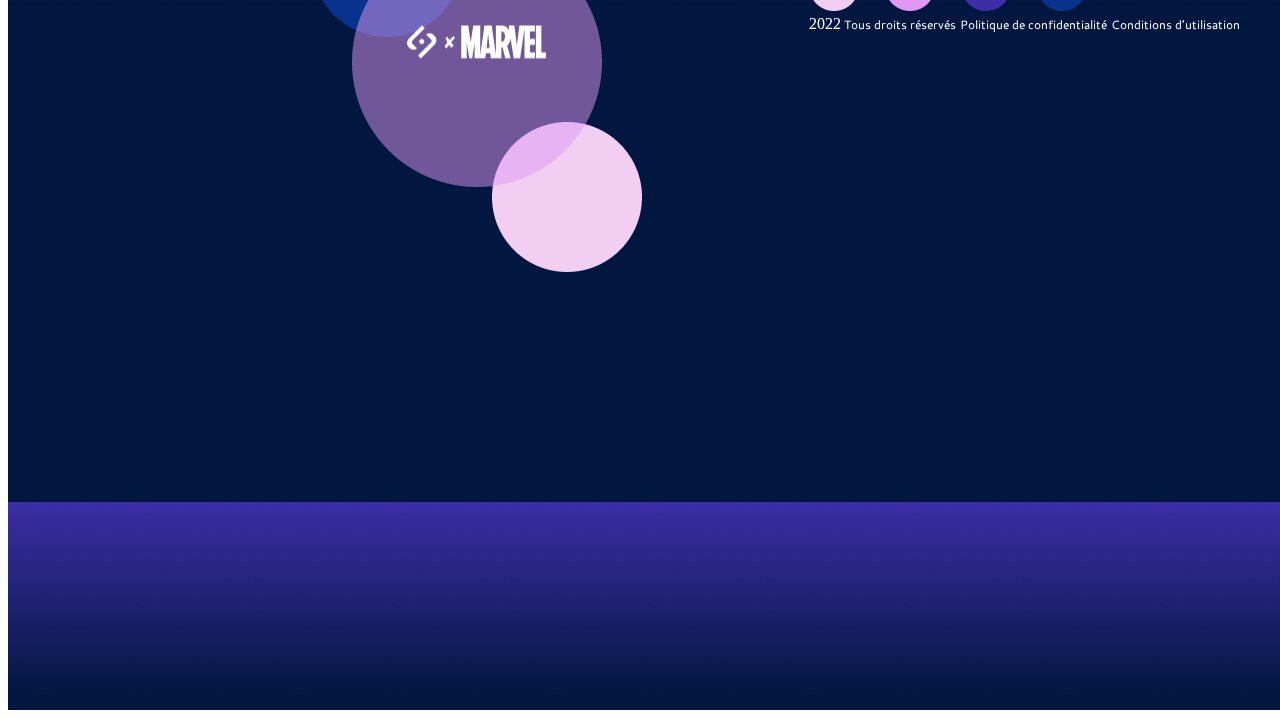
==== commit cc47904f: "Mise en jours" ====
--- a/index.html
+++ b/index.html
@@ -6,12 +6,16 @@
     <meta name="viewport" content="width=device-width, initial-scale=1.0">
     <title>evaluation</title>
     <link rel="stylesheet" href="styles/style.css">
+    <link rel="stylesheet" href="./styles/tout.css">
 </head>
 <body>
-    
+    <div class="cursair">
+         <img  src="./images/Illustrations + Logo/Enigme/logo_souris_BP2_blanc.png" height="50px" alt=" image qui suit le curseur">
+    </div>     
     <!-- Navigation a coté -->
+
     <header>    
-        <section>
+        <section class="vrt">
             <div class="coté">
                 <div class="ligne1"></div>
                 <div class="ligne2">
@@ -25,7 +29,6 @@
                 </div>    
             </div>
         </section>
-   <header>
         <nav>
             <div class="menu">
                 <div class="menu1">
@@ -39,23 +42,23 @@
                     <a href="enigme.html">ENIGME</a>
                 </div>
             </div>
-        </nav>    
+        </nav>  
    </header> 
    <main>
          <section>
-            <div class="black"> 
+            <div class="black " > 
                 <div class="black1">
-                    <h1> BLACK PANTHER</h1>
-                    <h2>WAKANDA FOREVER</h2>
-                    <p id="intro">En plus d'être un film qui fait la part belle aux héroïnes,  Black Panther rend
+                    <h1 class="hidden" > BLACK PANTHER</h1>
+                    <h2 class="hidden">WAKANDA FOREVER</h2>
+                    <p class="hidden" id="intro">En plus d'être un film qui fait la part belle aux héroïnes,  Black Panther rend
                         hommage aux cultures africaine et afro-américaine.  On y évoque le
-                        racisme, la colonisation etles violences contre les afro-américains. 
+                        racisme, la colonisation et les violences contre les afro-américains. 
                         Ce film marque toutune génération,“c’est100%africain et c’est parfait”.  <p style="text-decoration: underline;">Voir plus ></p> </a></p>                                  
                 </div>
             </div>
         </section>
         <section class="page2">
-            <div class="les-actuer">
+            <div class="les-actuer hidden">
                 <div class="sous-actuer">
                     <div >
                         <img class="image-acteur" id="killmonger" src="./images/Illustrations + Logo/Accueil/Pantherhome_slider_1.png" alt="">
@@ -206,77 +209,79 @@
                         <a href="">Voir plus ></a>    
                     </div>
                 </div>
-            </div>    
-            <img id="droite" src="./images/Illustrations + Logo/Accueil/fleche.svg" alt="Petite flèche qui pointe vers la droite">
-            <img id="gauche" src="./images/Illustrations + Logo/Accueil/fleche.svg" alt="Petite flèche qui pointe vers la gauche">
+            </div>
+            <div class="boutton">    
+                <img id="droite" src="./images/Illustrations + Logo/Accueil/fleche.svg" alt="Petite flèche qui pointe vers la droite">
+                <img id="gauche" src="./images/Illustrations + Logo/Accueil/fleche.svg" alt="Petite flèche qui pointe vers la gauche">
+            </div>           
         </section>
         <section>
             <div class="page3">
                 <div class="texte" >
                     <div>
-                    <h3>NAISSANCE D'UN PRINCE</h3>
-                    <p>T'Challa est né au Wakanda, un pays isolationniste situé en Afrique, du monarque régnant T'Chaka et de sa femme
+                    <h3 class="hidden">NAISSANCE D'UN PRINCE</h3>
+                    <p class="hidden">T'Challa est né au Wakanda, un pays isolationniste situé en Afrique, du monarque régnant T'Chaka et de sa femme
                         Ramonda. Il a finalement eu une sœur cadette nommée Shuri. S'entraînant toute sa vie pour prendre la place de son père
                         en tant que prochain Black Panther, T'Challa est devenu un homme avec un esprit très actif et malgré tous les efforts de
                         T'Chaka, une grande aversion pour la politique.</p>
                     </div>
                     <div>
-                    <p>T'Challa est poli, respectueux et très attentionné envers les gens qu'il côtoie et qu'il considère comme ses amis. Il est
+                    <p class="hidden">T'Challa est poli, respectueux et très attentionné envers les gens qu'il côtoie et qu'il considère comme ses amis. Il est
                         démontré qu'il a un grand respect envers les autres, en particulier envers son père, T'Chaka. Il honore la tradition et les
                         principes du Wakanda et est prêt à agir chaque fois que cela est nécessaire. À la mort de son père, il était disposé et prêt à
                         prendre la place qui lui revenait en tant que roi du Wakanda. Bien qu'il ne semble pas privilégier les combats, il a très vite
                         tenté de venger la mort de son père. Combattant honorable, T'Challa respecte ses adversaires et est prêt à épargner la vie
                         de ses ennemis. Cela étantdit, il n'est pas opposé àtuer sesadversaires dans un combat et n'essaie pas toujours d'éviter les
                         mesures mortellesde lesneutraliser.</p> 
-                    </div>
-                    <div>
-                        <p>« Toute ma vie, je l'ai regardé porter le costume. Il pouvait soulever un homme à une seule main et courir aussi vite
+                    </div class="hidden">
+                    <div>
+                        <p class="hidden">« Toute ma vie, je l'ai regardé porter le costume. Il pouvait soulever un homme à une seule main et courir aussi vite
                             qu'un zèbre. Puis il m'a dit qu'il était trop vieux pour continuer à endosser le rôle de Black Panther; il me l'a alors
                             passé afin de simplement rester roi. <br>
                             – Il me disait qu'il ne pouvait plus rentrer dans le costume. » <br>
                             — T'Challa et Zuri</p>
                     </div>
                     <div>
-                        <h3>UN HEROS VENGEUR</h3>
-                        <p>« La mort, dans notre culture, n'est pas la fin. Pour nous, c'est plutôt un point de départ. Le défunt n'a qu'à tendre les
+                        <h3 class="hidden">UN HEROS VENGEUR</h3>
+                        <p class="hidden">« La mort, dans notre culture, n'est pas la fin. Pour nous, c'est plutôt un point de départ. Le défunt n'a qu'à tendre les
                             bras; et Bast et Sekhmet le guident jusqu'à l'entrée de la grande vallée où il résidera à tout jamais. <br> – C'est une vision très pacifique. <br> – À l'image de mon père. Je ne suis pas mon père. » <br> — T'Challa et Natasha Romanoff</p>
                     </div>
                     <div>
-                        <p>Suite à la mort de son père dans l'attentat à la bombe orchestré par Helmut Zemo, terroriste souhaitant la chute des
+                        <p class="hidden">Suite à la mort de son père dans l'attentat à la bombe orchestré par Helmut Zemo, terroriste souhaitant la chute des
                             Avengers, T'Challa avait entrepris de tuer le Soldat de l'hiver, qui était largement considéré (à tort) comme responsable de
                             l'attaque. Au cours de sa tentative de trouver le Soldat de l'hiver, Black Panther avait rejoint une guerre civile entre les
                             Avengers, où il s'était rangédu côté d'Iron Man. T’Challa estalors animé par son désir de vengeance de la mort de son père,
                             ce qu’il partage avecIron Man, tous deux victimesdel’assassinat deleurs parents.</p>
                     </div>
                     <div>
-                        <p>Cependant, Black Panther apprend finalement en capturant Zemo, que c’était lui le seul responsable de la mort de son
+                        <p class="hidden">Cependant, Black Panther apprend finalement en capturant Zemo, que c’était lui le seul responsable de la mort de son
                             père, et que le Soldat de l’hiver n’était alors qu’une arme entre les mains de Zemo. Se rendant compte de la supercherie
                             ainsi que de la voie sombre de la vengeance, T’Challa se promet de ne plus permettre aux désirs de vengeance de le
                             consumer à nouveau.</p>
                     </div>
                     <div>
-                        <p>« Quelle est la meilleure façon de protéger le Wakanda ? Je dois devenir un grand roi baba, comme tu l'étais. <br> – Tu devras lutter. Pour ça, il te faudra t'entourer de personnes de confiance. Tu es un homme bon, avec un grand
+                        <p class="hidden">« Quelle est la meilleure façon de protéger le Wakanda ? Je dois devenir un grand roi baba, comme tu l'étais. <br> – Tu devras lutter. Pour ça, il te faudra t'entourer de personnes de confiance. Tu es un homme bon, avec un grand
                             coeur. C'est difficile pour un homme bon d'être roi. » <br> — T'Challa et T'Chaka</p>
                     </div>
                     <div>
-                        <h3>UN HEROS PROTECTEUR JUSTICIER</h3>
-                    </div>
-                    <div>
-                        <p>Il y a des siècles, alors que cinq tribus africaines se disputaient une météorite composée de vibranium métallique
+                        <h3 class="hidden">UN HEROS PROTECTEUR JUSTICIER</h3>
+                    </div>
+                    <div>
+                        <p class="hidden">Il y a des siècles, alors que cinq tribus africaines se disputaient une météorite composée de vibranium métallique
                             extraterrestre, un chaman guerrier Bashenga, guidé par la déesse panthère Bast, ingère une herbe en forme de cœur
                             affectée par le métal et acquiert des capacités surhumaines.Devenu le premier"Black Panther", il unit toutes les tribus sauf
                             la tribu des Jabari, et forme la nation du Wakanda. Au fil du temps, les Wakandains utilisent le vibranium pour développer
                             une technologie depointetouten s'isolant du restedumondeet en sefaisant passer pour un pays du tiers monde.</p>
                     </div>
                     <div>
-                        <p>Il y a des siècles, alors que cinq tribus africaines se disputaient une météorite composée de vibranium métallique
+                        <p class="hidden">Il y a des siècles, alors que cinq tribus africaines se disputaient une météorite composée de vibranium métallique
                             extraterrestre, un chaman guerrier Bashenga, guidé par la déesse panthère Bast, ingère une herbe en forme de cœur
                             affectée par le métal et acquiert des capacités surhumaines.Devenu le premier"Black Panther", il unit toutes les tribus sauf
                             la tribu des Jabari, et forme la nation du Wakanda. Au fil du temps, les Wakandains utilisent le vibranium pour développer
                             une technologie depointetouten s'isolant du restedumondeet en sefaisant passer pour un pays du tiers monde.</p>
                     </div>
                     <div>
-                        <p>Après les événements quise sont déroulés dans"Captain America: Civil War", T'Challa revient chezlui prendre sa place sur
+                        <p class="hidden">Après les événements quise sont déroulés dans"Captain America: Civil War", T'Challa revient chezlui prendre sa place sur
                             le trône du Wakanda, une nation africaine technologiquement très avancée. Néanmoins, T’Challa se retrouve rapidement
                             mis au défi pour obtenir le trône. Une fois couronné il espère accomplir une tâche que son père n’aura pas pu mener à son
                             terme : capturerUlysseKlawun voleur qui a volé duvibranium. Cette traque l’amènera àfaire équipe avec l’agent de la CIA
@@ -286,7 +291,7 @@
                     </div>
                 </div>
                 <div class="page2-2"  style="margin-top: 84%;">
-                    <div class="apropo">
+                    <div class="apropo hidden">
                         <div class="absolue1">
                             <img src="./images/Illustrations + Logo/Accueil/Pantherhome3.png" alt="">
                         </div>
@@ -312,7 +317,7 @@
                             </div>
                         </div>
                     </div>
-                    <div class="ptr6">
+                    <div class="ptr6 hidden">
                         <img src="./images/Illustrations + Logo/Accueil/Pantherhome2.png" alt="">
                     </div>  
                 </div>            
@@ -320,7 +325,7 @@
         </section>
         <section >
             <div class="contact">
-                <form class="formulaire">
+                <form class="formulaire hidden">
                         <p> <span style="color: #021740; font: 14px p;"> Besoin de l’intervention du Wakanda ? </span> </p>
                         <h4> <span> <strong style="color: #021740; letter-spacing: 8px;"> Contactez nous !</strong></span></h4>
                         <div class="input">
@@ -344,40 +349,30 @@
     <!-- deniuer page -->
    <footer>
         <div class="pieds">
-            <div class="propo">
-                <div class="page">
-                    <h4>PAGES</h4>
-                        <a href="">A propos</a> <br> 
-                        <a href="">Wakanda</a>
-                </div>
+            <div class="image-footer hidden">
+                <img class="footer1" src="./images/Illustrations + Logo/All pages/footer1.png" alt="">
+                <img class="footer2" src="images\Illustrations + Logo\All pages\footer2.png" alt="">
+            </div>   
+            <div class="page hidden">
+                <h4>PAGES</h4>
+                    <a href="">A propos</a> <br> 
+                    <a href="">Wakanda</a>
+            </div>
+            <div class="propo hidden">
                 <div class="rs">
                     <h4>RETROUVEZ NOUS</h4>
                     <div class="reseau">
-                        <div class="rs1"><a href="http://www.marvel-cineverse.fr/pages/mcu/encyclopedie/personnages/black-panther.html"><img src="images\Illustrations + Logo\All pages\footer3.png" alt=""></a></div>
-                            <div class="rs1"><a href="http://www.marvel-cineverse.fr/pages/mcu/encyclopedie/personnages/black-panther.html"><img src="images\Illustrations + Logo\All pages\footer4.png" alt=""></a></div>
-                            <div class="rs1"><a href="http://www.marvel-cineverse.fr/pages/mcu/encyclopedie/personnages/black-panther.html"><img src="images\Illustrations + Logo\All pages\footer5.png" alt=""></a></div>
-                            <div class="rs1"><a href="http://www.marvel-cineverse.fr/pages/mcu/encyclopedie/personnages/black-panther.html"><img src="images\Illustrations + Logo\All pages\footer6.png" alt=""></a></div>
-                    </div>
-                </div>
-            </div>
-            <div class="final">
-                <div class="footer">
-                    <img src="images\Illustrations + Logo\All pages\footer1.png" alt="">
-                </div>
-                <div class="logo3">
-                    <img src="images\Illustrations + Logo\All pages\footer2.png" alt="">
-                </div>
-            </div>    
-            <div class="politique">
-                <div class="pltq">
-                    2022<a href=""> Tous droits réservés</a>
-                </div>
-                <div class="pltq">
-                    <li><a href="">Politique de confidentialité</a></li>
-                </div>
-                <div class="pltq">
-                    <li><a href=""> Conditions d’utilisation</a></li>
-                </div>
+                        <a href="http://www.marvel-cineverse.fr/pages/mcu/encyclopedie/personnages/black-panther.html"><img src="images\Illustrations + Logo\All pages\footer3.png" alt=""></a>
+                        <a href="http://www.marvel-cineverse.fr/pages/mcu/encyclopedie/personnages/black-panther.html"><img src="images\Illustrations + Logo\All pages\footer4.png" alt=""></a>
+                        <a href="http://www.marvel-cineverse.fr/pages/mcu/encyclopedie/personnages/black-panther.html"><img src="images\Illustrations + Logo\All pages\footer5.png" alt=""></a>
+                        <a href="http://www.marvel-cineverse.fr/pages/mcu/encyclopedie/personnages/black-panther.html"><img src="images\Illustrations + Logo\All pages\footer6.png" alt=""></a>
+                    </div>
+                </div>
+                <div class="politique" style="color: white;">
+                        2022<a href=""> Tous droits réservés</a>
+                        <a href="">Politique de confidentialité</a>
+                        <a href=""> Conditions d’utilisation</a>
+                </div>    
             </div>
         </div>    
    </footer>
--- a/styles/style.css
+++ b/styles/style.css
@@ -2,13 +2,24 @@
     text-decoration: none;
     list-style: none;
 }
-
+.cursair {
+    position:fixed;
+    left: 0;
+    top: 0;
+    transform: translate(-50%,-50%);
+    transition: .2s;
+    pointer-events: none;
+    z-index: 999;
+    mix-blend-mode: difference;
+}
+header footer main{
+    z-index: 1;
+}
 *:focus{
     outline: none;
 }
 body{
     overflow-x: hidden;
-
     background-repeat: no-repeat;
     background-size: cover ;
     background-image: url("../images/Illustrations + Logo/All pages/arrière_plan.png");
@@ -86,6 +97,7 @@
 /* barre de navigation */
 .coté{
     position: absolute;  
+    top: 0;
 }
 .ligne1{
     background-color: #FFFF;
@@ -209,8 +221,10 @@
     opacity: 0.5;
     transition: all 0.3s ease;
 }
+
 #droite:hover {
     opacity: 1;
+    
 }
 #gauche {
     width: 200px;
@@ -272,8 +286,12 @@
 }
 .absolue1 img{
     height: 400px;
-}
-
+    transition: all 1s ease;
+}
+.absolue1 img:hover{
+    transform: scale(1.2);
+    transition: all 1s ease;
+}
 .colonne2{
     margin-top: 30%;
 
@@ -286,6 +304,12 @@
 }
 .ptr6 img{
     padding-top: 100%;
+    transition: all 1s ease;
+}
+.ptr6 img:hover{
+    transform: scale(1.2);
+    transition: all 1s ease;
+
 }
 /* folmulaire */
 .formulaire{
@@ -342,54 +366,36 @@
     padding: 12% 0;
 }
 /* foooter */
-.pieds{
+footer{
     background-image: url("../images/Illustrations + Logo/All pages/back_footer.png");
-    margin: -3%;
-     padding-top: 10px;
-     min-height: 600px;
+    width: 120vw;
+    height: 100vh;
+}
+ .pieds{
+    display: flex;
+    flex-direction: row;
+    flex-wrap: wrap;
+    justify-content: center;
+    gap: 3%;
 }  
-.propo{
-    display: flex;
-    width: 40%;
-    margin-left: 40%;
-    margin-top: 10%;
-}
-.rs{
-    padding-left: 15%;
-    letter-spacing: 28px;
-}
-.rs h4{
-    letter-spacing: 28px;
-}
-.reseau{ 
-    display: flex;
-}
-.rs1{
-    padding-right: 20%;
-}
-.final{
+
+.image-footer{
     position: relative;
-    width: 50%;
-    margin-left: 15%; 
-
-}
-.footer{
+    transition: all 1s ease;
+}
+.image-footer:hover{
+    transform: scale(1.2);
+    transition: all 1s ease;
+}
+.image-footer, .propo, .page{
+    margin-top: 5%;
+}
+.footer2{
     position: absolute;
-    height: 4%;
-    top: -405%;
-    left: -15%;
-}
-
-.final:hover{
-    transform: scale(1.1);
-}
-.politique{
-    font-size: 10px;
-    display: flex;
-    justify-content: center;   
-}
-.pltq{
-    color: #F2CEF2;
+    top: 40%;
+    left: 50%;
+    transform: translate(-50%,-50%);
+    
 }
 .pltq li a::before{
     content: ".";
@@ -397,298 +403,14 @@
 .pieds h4{
     color: #FFFF;
 }
-.rs1:hover{
-    transform: scale(1.1);
-}
-/* resposive */
-/* @media all and (max-width: 1200px){ 
-    .menu2 a{
-        font-size: 12px;
-        margin-left: 12px;
-    } 
-    /* page2 */
-   /* .black h1{
-        font-size: 45px;
-    }
-    .black h2{
-        font-size: 25px;
-    }
-    .black p{
-        font-size: 12px;
-    }
-    .hero{
-        display: flex;
-        flex-direction: column;
-        width: 90%;
-        height: 150%;
-        margin-top: -2%
-    }
-    .hero1{
-        display: flex;
-
-    }
-    .hero h2{
-        font-size: 25px;
-    }
-    .hero p{
-        font-size: 12px;
-    }
-    .okoto img{
-        width: 97%;
-        margin-left:85%;
-    }
-    .pather img{
-        width: 70%;
-        margin-top: 6%;
-        margin-left: 56%;
-    } 
-    .text-okoto{
-        width: 50%;
-        margin-left: 15%;
-    }
-    .pather-text{
-        width: 50%;
-        height: 50%;
-    }
-    /* .pre{
-        margin: 3% 0 0 30% ;
-    } */
-    /* .pre img{
-        width: 100%;
-        height: 90%;
-    }
-    .texte0 ul {
-        font-size: 15px;
-    } */
-    /* page3 */
-    /* .page3 h2{
-        font-size: 25px;
-    }
-    .page3 p{
-        font-size: 12px;
-    }
-    .page3{
-        display: flex;
-        flex-direction: column;
-    }
-    .apropo{
-       height: 3vh;
-       font-size: 25px;
-    }
-    .bloc{
-        margin-top: -63%;
-    }
-    .ptr6 {
-        margin-top: -45%;
-    }
-    .ptr6 img{
-        margin-top: -45%;
-        width: 180%;
-    }
-    .contact{
-        width: 120%;
-    }
-    .formulaire h4{
-        font-size: 25px;
-    }
-    .formulaire p{
-        font-size: 12px;
-    }
-    .frm-1 input{
-        border: 20px;
-        border-radius: 40px 40px;
-        border: 1px solid #021740;
-        width: 220px;
-        height: 56px;
-        margin-bottom: 3%;
-    }
-    .frm-2 input{
-        border: 20px;
-        border-radius: 40px 40px;
-        border: 1px solid #021740;
-        width: 220px;
-        height: 150px;
-        padding-left: 5%;
-        background: none;
-    }
-    .frm-4 button{
-        width: 104px;
-        height: 34px;
-        text-align: center;
-        background: #FFFF;
-        border-radius: 40px 40px;
-        background-color:  #07338C;
-    } */
-    /* footer */
-    /* .pieds{
-        height: 700px;
-        width: 120%;
-    }
-    .propo{
-        display: inline-block;
-        width: 60%;
-        margin-left: 10%;
-        margin-top: 25%;
-        text-align: center;
-    }
-    .final{
-        margin-top: -31%;
-        width: 50%;
-        margin-left: 25%;
-    }
-    .reseau a {
-        letter-spacing: 5px;
-    }
-    .footer img{
-        width: 90%;
-        margin-left: 45%;
-    }
-    .politique{
-        margin-top: 30%;
-    }
-    .pltq a{
-        font-size: 10px;
-    }
-    .logo3{
-        margin-left: 20%;
-    }
-    
-}
-@media all and (max-width:1100px){
-    .menu2{
-        padding-left: 25%;
-    }
-    body{
-        font-size: 10px;
-    }
-    
-} 
-@media all and (max-width: 960px){
-    .okoto img{
-        width: 67%;
-        margin-left:75%;
-    }
-    .absolue1 img{
-        margin-top: -3%;
-        width: 60%;
-        height: 60%;
-        margin-left: 15%;
-
-    }
-}
-@media all and (max-width: 882px){
-    .absolue1 img{
-        margin-top: -16%;
-        width: 60%;
-        height: 60%;
-        margin-left: 15%;
-    }
-    .propo{
-        display: inline-block;
-        width: 60%;
-        margin-left: 10%;
-        margin-top: 25%;
-        text-align: center;
-    }
-    .final{
-        margin-top: -45%;
-        width: 50%;
-        margin-left: 20%;
-    }
-    .page{
-        margin-top: 23%;
-    }
-    .footer img{
-        width: 90%;
-        margin-left: 40%;
-    }
-    .politique{
-        margin-top: 44%;
-    }
-    .rs{
-        margin-top: 4%;
-    }
-
-}
-@media all and (max-width: 710px){
-    .apropo{
-        height: 3vh;
-        font-size: 25px;
-     }
-    .absolue1 img{
-        margin-top: -16%;
-        width: 50%;
-        height: 50%;
-        margin-left: 15%;
-    }
-}
-@media all and (max-width: 610px){
-    .apropo{
-        height: 6vh;
-        font-size: 25px;
-     }
-    .absolue1 img{
-        margin-top: -16%;
-        width: 50%;
-        height: 50%;
-        margin-left: 15%;
-    }
-    .propo{
-        display: inline-block;
-        width: 60%;
-        margin-left: 10%;
-        margin-top: 35%;
-        text-align: center;
-    }
-    .final{
-        margin-top: -45%;
-        width: 50%;
-        margin-left: 20%;
-    }
-    .page{
-        margin-top: 33%;
-    }
-    .footer img{
-        width: 90%;
-        margin-left: 40%;
-    }
-    .politique{
-        margin-top: 54%;
-    }
-    .rs{
-        margin-top: 15%;
-    }
-}
-
-@media all and (max-width: 600px){
-    .pather img{
-        width: 60%;
-        height: 96%;
-    }
-    .pather {
-        margin-left: -29%;
-    }
-    .okoto img, .text-okoto{
-        margin-left: -1%; 
-    }
-    .text-okoto{
-        margin-left: -32%;
-    }
-}
-@media all and (max-width: 400px){
-    .apropo ul{
-        font-size: 12px;
-     }
-     .apropo{
-        width: 100%;
-        height: 54%;
-        margin-top: 23%;
-     }
-    .absolue1 img{
-        margin-top: -16%;
-        width: 50%;
-        height: 50%;
-        margin-left: 15%;
-    }
-} */
-
+.reseau {
+    letter-spacing: 22px;
+}
+.reseau a {
+    transition: all 1s ease;
+}
+.reseau a :hover{
+    transform: scale(1.2);
+    transition: all 1s ease;
+}  
+
--- a/styles/tout.css
+++ b/styles/tout.css
@@ -0,0 +1,40 @@
+/* .hidden{
+    opacity: 0;
+    filter: blur(5px);
+    transform: translateX(-60%);
+    transition: all 1s ease-in-out;
+}
+.show{
+    opacity: 1;
+    transform: translate(0);
+    filter: (0);
+}
+.menu2 a{
+    color: aqua;
+
+} */
+
+nav, main, footer{
+    animation: gauche-droit 1s ease-in;
+
+}
+@keyframes gauche-droit  {
+    from{
+        transform: translateX(-60%);
+        
+    }
+    
+}
+.coté{
+    animation: vertcal 2s ease-in 1s, magie 2s ease-in;
+}
+@keyframes vertcal {
+    from{
+        top: -100%;
+    }
+}
+@keyframes magie {
+    from{
+        opacity: 0;
+    }
+}